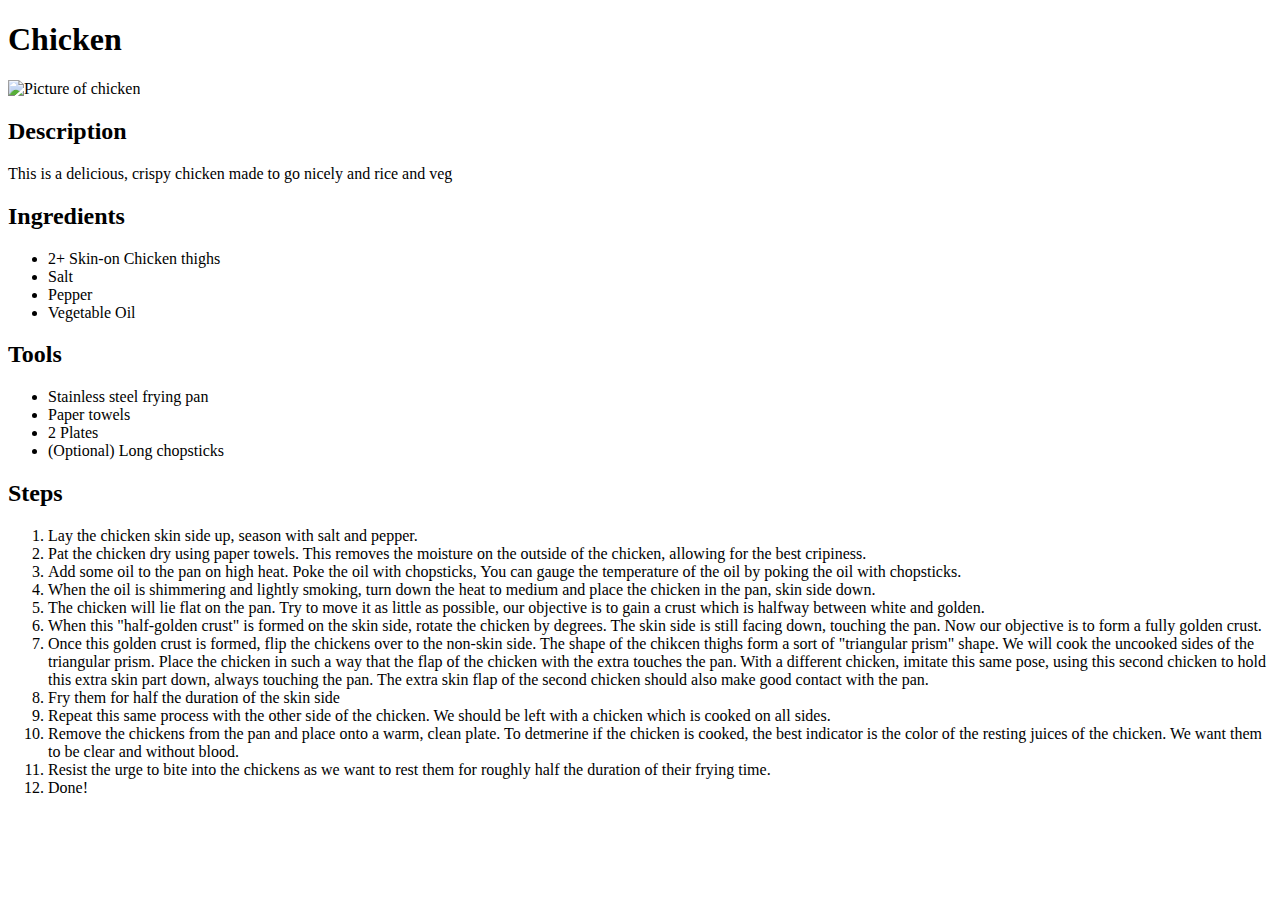
==== recipes/chicken.html @ 204e0ec9 "Added steps for new chicken recipe, also created pages for goulash and bibimbap" ====
<!DOCTYPE html>
<html lang="en">
<head>
    <meta charset="UTF-8">
    <meta name="viewport" content="width=device-width, initial-scale=1.0">
    <title>Chicken</title>
</head>
<body>
    <h1>Chicken</h1>
    <img src="https://www.allrecipes.com/thmb/X23qRO8R0u4Ld79gC9A1uR08z0s=/750x0/filters:no_upscale():max_bytes(150000):strip_icc():format(webp)/crispy-fried-chicken-6fc165b1ad9742db82fadc508b384166.jpeg" alt="Picture of chicken">
    <h2>Description</h2>
    <p>This is a delicious, crispy chicken made to go nicely and rice and veg</p>

    <h2>Ingredients</h2>
    <ul>
        <li>2+ Skin-on Chicken thighs</li>
        <li>Salt</li>
        <li>Pepper</li>
        <li>Vegetable Oil</li>
    </ul>
    <h2>Tools</h2>
    <ul>
        <li>Stainless steel frying pan</li>
        <li>Paper towels</li>
        <li>2 Plates</li>
        <li>(Optional) Long chopsticks</li>
    </ul>
    <h2>Steps</h2>
    <ol>
        <li>Lay the chicken skin side up, season with salt and pepper. </li>
        <li>Pat the chicken dry using paper towels. 
            This removes the moisture on the outside of the chicken, allowing for the best cripiness.</li>
        <li>Add some oil to the pan on high heat. Poke the oil with chopsticks, 
            You can gauge the temperature of the oil by poking the oil with chopsticks.
        </li>
        <li>When the oil is shimmering and lightly smoking, turn down the heat to medium and place the chicken in the pan, skin side down.</li>
        <li>The chicken will lie flat on the pan. Try to move it as little as possible, 
            our objective is to gain a crust which is halfway between white and golden. 
        </li>
        <li>
            When this "half-golden crust" is formed on the skin side, rotate the chicken by degrees. The skin side is still facing down, touching the pan.
            Now our objective is to form a fully golden crust. 
        </li>
        <li>Once this golden crust is formed, flip the chickens over to the non-skin side. The shape of the chikcen thighs form a sort of "triangular prism" shape.
            We will cook the uncooked sides of the triangular prism. Place the chicken in such a way that the flap of the chicken with the extra touches the pan.
            With a different chicken, imitate this same pose, using this second chicken to hold this extra skin part down, always touching the pan.
            The extra skin flap of the second chicken should also make good contact with the pan.
        </li>
        <li>Fry them for half the duration of the skin side</li>
        <li>Repeat this same process with the other side of the chicken. We should be left with a chicken which is cooked on all sides.</li>
        <li>Remove the chickens from the pan and place onto a warm, clean plate. To detmerine if the chicken is cooked, 
            the best indicator is the color of the resting juices of the chicken. We want them to be clear and without blood.</li>
        <li>Resist the urge to bite into the chickens as we want to rest them for roughly half the duration of their frying time.</li>
        <li>Done!</li>
    </ol>
    

</body>
</html>
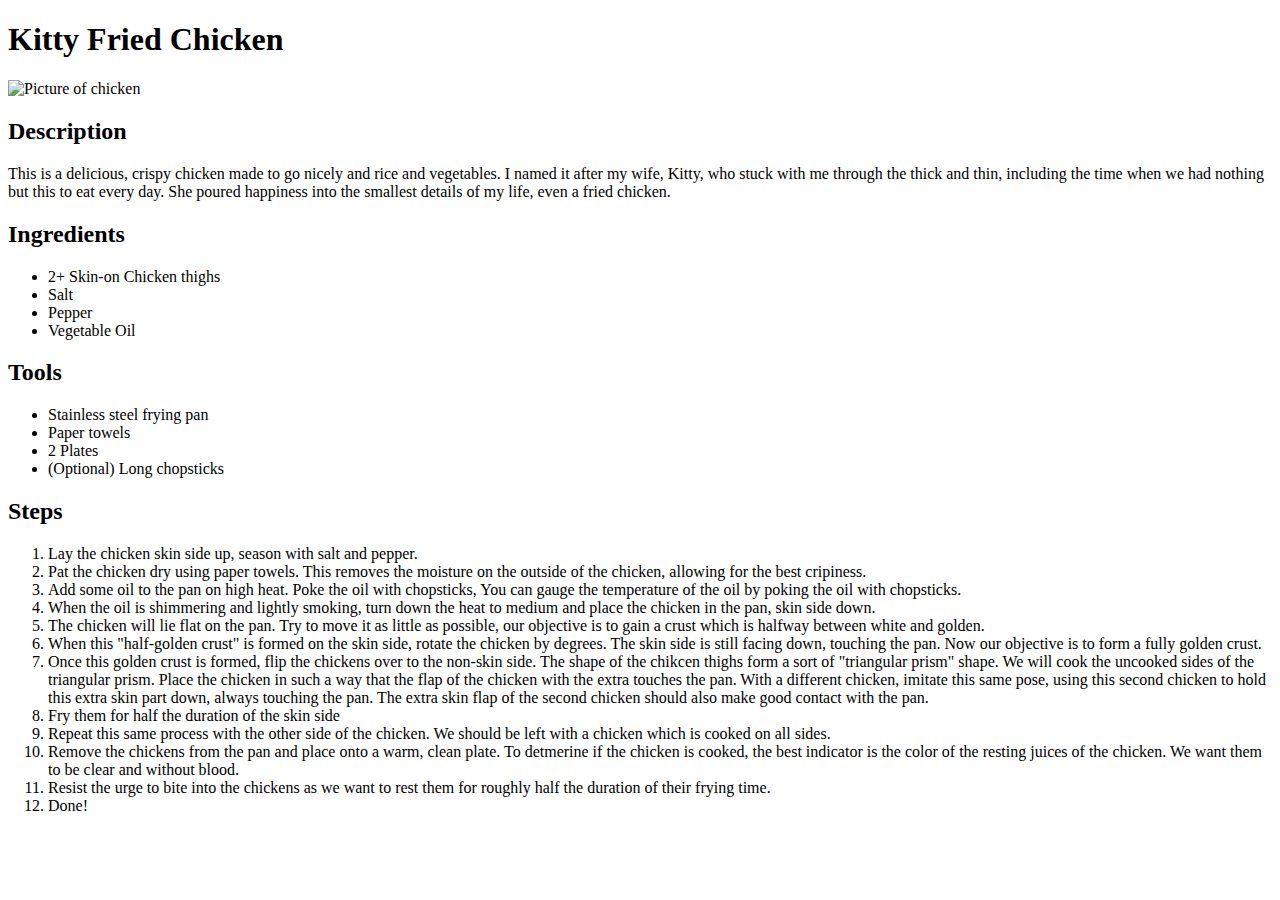
==== commit 0134a8fd: "Adjusted image in the chicken recipe." ====
--- a/recipes/chicken.html
+++ b/recipes/chicken.html
@@ -3,13 +3,17 @@
 <head>
     <meta charset="UTF-8">
     <meta name="viewport" content="width=device-width, initial-scale=1.0">
-    <title>Chicken</title>
+    <title>Kitty Fried Chicken</title>
+    <link rel="stylesheet" href="../style.css" />
 </head>
 <body>
-    <h1>Chicken</h1>
+    <h1>Kitty Fried Chicken</h1>
     <img src="https://www.allrecipes.com/thmb/X23qRO8R0u4Ld79gC9A1uR08z0s=/750x0/filters:no_upscale():max_bytes(150000):strip_icc():format(webp)/crispy-fried-chicken-6fc165b1ad9742db82fadc508b384166.jpeg" alt="Picture of chicken">
     <h2>Description</h2>
-    <p>This is a delicious, crispy chicken made to go nicely and rice and veg</p>
+    <p>This is a delicious, crispy chicken made to go nicely and rice and vegetables. 
+        I named it after my wife, Kitty, who stuck with me through the thick and thin, 
+        including the time when we had nothing but this to eat every day. 
+        She poured happiness into the smallest details of my life, even a fried chicken.</p>
 
     <h2>Ingredients</h2>
     <ul>
--- a/style.css
+++ b/style.css
@@ -0,0 +1,4 @@
+img {
+    width: 500px;
+    height: auto;
+}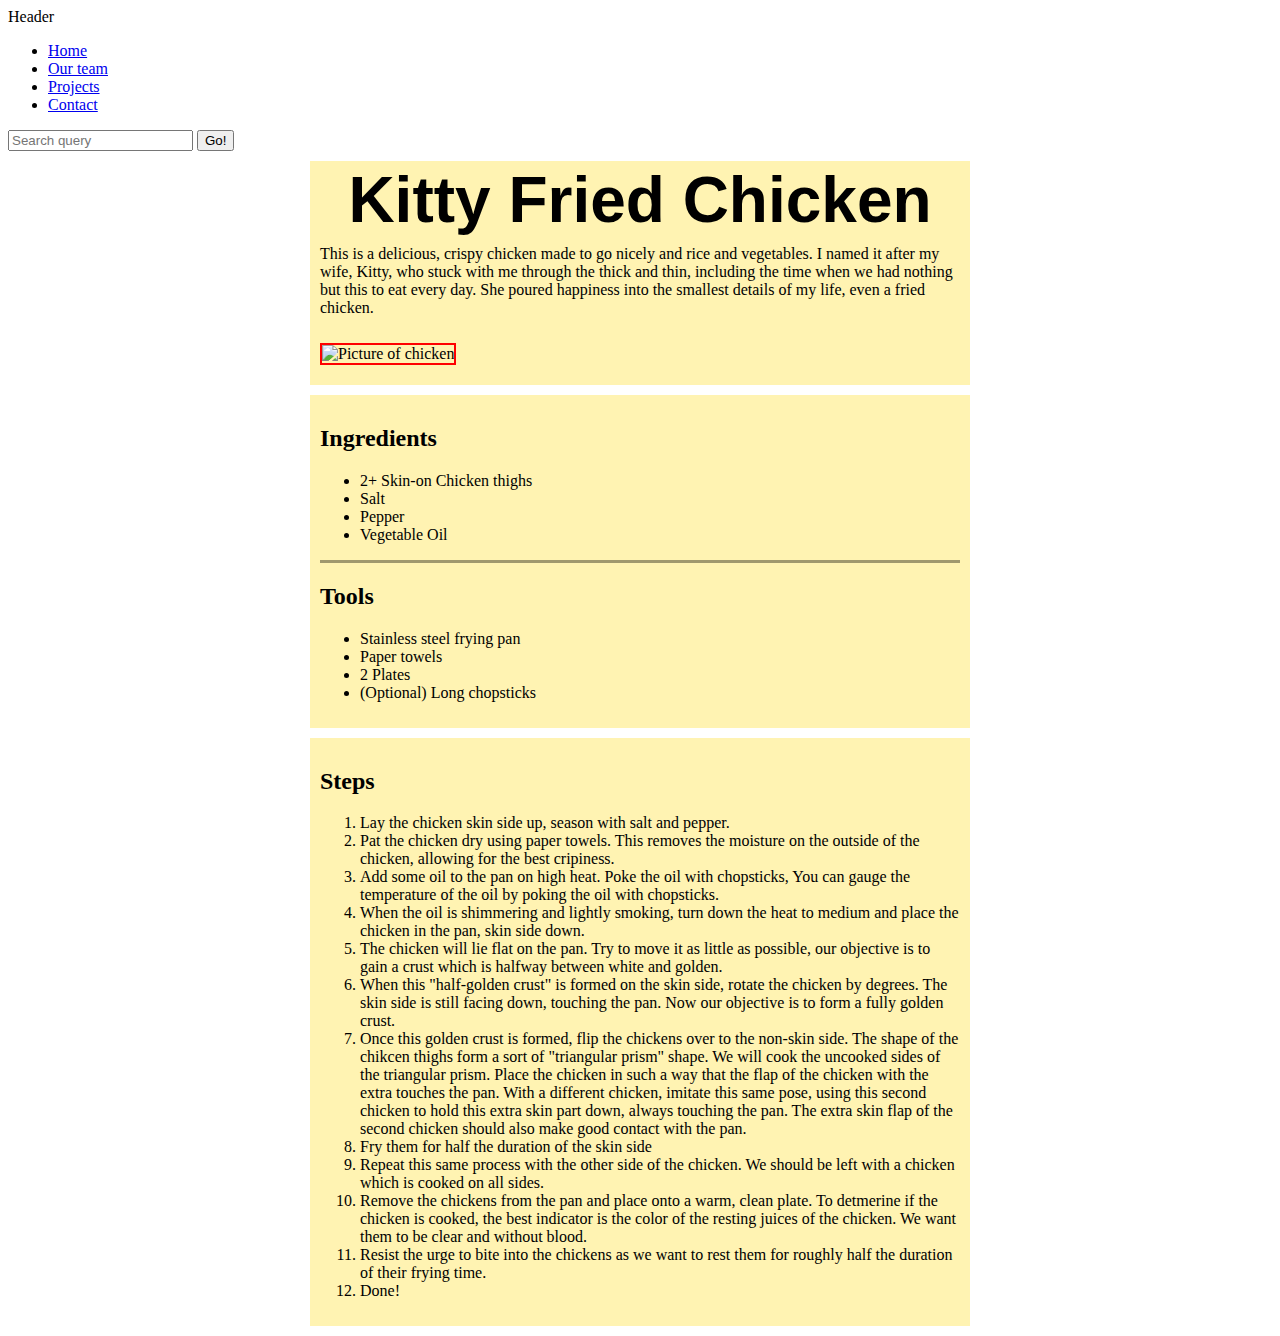
==== commit f4b607fe: "Stylized the chicken recipe page with css." ====
--- a/recipes/chicken.html
+++ b/recipes/chicken.html
@@ -1,62 +1,92 @@
 <!DOCTYPE html>
 <html lang="en">
 <head>
-    <meta charset="UTF-8">
-    <meta name="viewport" content="width=device-width, initial-scale=1.0">
-    <title>Kitty Fried Chicken</title>
-    <link rel="stylesheet" href="../style.css" />
+  <meta charset="UTF-8">
+  <meta name="viewport" content="width=device-width, initial-scale=1.0">
+  <title>Kitty Fried Chicken</title>
+  <link rel="stylesheet" href="../style.css" />
 </head>
 <body>
-    <h1>Kitty Fried Chicken</h1>
-    <img src="https://www.allrecipes.com/thmb/X23qRO8R0u4Ld79gC9A1uR08z0s=/750x0/filters:no_upscale():max_bytes(150000):strip_icc():format(webp)/crispy-fried-chicken-6fc165b1ad9742db82fadc508b384166.jpeg" alt="Picture of chicken">
-    <h2>Description</h2>
+  <header class="recipe-page">Header</header>
+
+  <nav>
+    <ul>
+      <li><a href="../index.html">Home</a></li>
+      <li><a href="#">Our team</a></li>
+      <li><a href="#">Projects</a></li>
+      <li><a href="#">Contact</a></li>
+    </ul>
+  
+        <!-- A Search form is another common non-linear way to navigate through a website. -->
+  
+    <form>
+      <input type="search" name="q" placeholder="Search query" />
+      <input type="submit" value="Go!" />
+    </form>
+  </nav>
+  <div class="card">
+    <h1 class="title">Kitty Fried Chicken</h1>
     <p>This is a delicious, crispy chicken made to go nicely and rice and vegetables. 
-        I named it after my wife, Kitty, who stuck with me through the thick and thin, 
-        including the time when we had nothing but this to eat every day. 
-        She poured happiness into the smallest details of my life, even a fried chicken.</p>
-
+      I named it after my wife, Kitty, who stuck with me through the thick and thin, 
+      including the time when we had nothing but this to eat every day. 
+      She poured happiness into the smallest details of my life, even a fried chicken.</p>
+    <img class="main-image" src="https://www.allrecipes.com/thmb/X23qRO8R0u4Ld79gC9A1uR08z0s=/750x0/filters:no_upscale():max_bytes(150000):strip_icc():format(webp)/crispy-fried-chicken-6fc165b1ad9742db82fadc508b384166.jpeg" alt="Picture of chicken">
+    
+    
+  </div>
+  
+  <div class="card">
+    
     <h2>Ingredients</h2>
     <ul>
-        <li>2+ Skin-on Chicken thighs</li>
-        <li>Salt</li>
-        <li>Pepper</li>
-        <li>Vegetable Oil</li>
+      <li>2+ Skin-on Chicken thighs</li>
+      <li>Salt</li>
+      <li>Pepper</li>
+      <li>Vegetable Oil</li>
     </ul>
-    <h2>Tools</h2>
-    <ul>
+    <div class="subcard"><h2>Tools</h2>
+      <ul>
         <li>Stainless steel frying pan</li>
         <li>Paper towels</li>
         <li>2 Plates</li>
         <li>(Optional) Long chopsticks</li>
-    </ul>
+      </ul>
+    </div>
+  </div>
+
+
+  <div class="card">
     <h2>Steps</h2>
     <ol>
-        <li>Lay the chicken skin side up, season with salt and pepper. </li>
-        <li>Pat the chicken dry using paper towels. 
-            This removes the moisture on the outside of the chicken, allowing for the best cripiness.</li>
-        <li>Add some oil to the pan on high heat. Poke the oil with chopsticks, 
-            You can gauge the temperature of the oil by poking the oil with chopsticks.
-        </li>
-        <li>When the oil is shimmering and lightly smoking, turn down the heat to medium and place the chicken in the pan, skin side down.</li>
-        <li>The chicken will lie flat on the pan. Try to move it as little as possible, 
-            our objective is to gain a crust which is halfway between white and golden. 
-        </li>
-        <li>
-            When this "half-golden crust" is formed on the skin side, rotate the chicken by degrees. The skin side is still facing down, touching the pan.
-            Now our objective is to form a fully golden crust. 
-        </li>
-        <li>Once this golden crust is formed, flip the chickens over to the non-skin side. The shape of the chikcen thighs form a sort of "triangular prism" shape.
-            We will cook the uncooked sides of the triangular prism. Place the chicken in such a way that the flap of the chicken with the extra touches the pan.
-            With a different chicken, imitate this same pose, using this second chicken to hold this extra skin part down, always touching the pan.
-            The extra skin flap of the second chicken should also make good contact with the pan.
-        </li>
-        <li>Fry them for half the duration of the skin side</li>
-        <li>Repeat this same process with the other side of the chicken. We should be left with a chicken which is cooked on all sides.</li>
-        <li>Remove the chickens from the pan and place onto a warm, clean plate. To detmerine if the chicken is cooked, 
-            the best indicator is the color of the resting juices of the chicken. We want them to be clear and without blood.</li>
-        <li>Resist the urge to bite into the chickens as we want to rest them for roughly half the duration of their frying time.</li>
-        <li>Done!</li>
+      <li>Lay the chicken skin side up, season with salt and pepper. </li>
+      <li>Pat the chicken dry using paper towels. 
+          This removes the moisture on the outside of the chicken, allowing for the best cripiness.</li>
+      <li>Add some oil to the pan on high heat. Poke the oil with chopsticks, 
+          You can gauge the temperature of the oil by poking the oil with chopsticks.
+      </li>
+      <li>When the oil is shimmering and lightly smoking, turn down the heat to medium and place the chicken in the pan, skin side down.</li>
+      <li>The chicken will lie flat on the pan. Try to move it as little as possible, 
+          our objective is to gain a crust which is halfway between white and golden. 
+      </li>
+      <li>
+          When this "half-golden crust" is formed on the skin side, rotate the chicken by degrees. The skin side is still facing down, touching the pan.
+          Now our objective is to form a fully golden crust. 
+      </li>
+      <li>Once this golden crust is formed, flip the chickens over to the non-skin side. The shape of the chikcen thighs form a sort of "triangular prism" shape.
+          We will cook the uncooked sides of the triangular prism. Place the chicken in such a way that the flap of the chicken with the extra touches the pan.
+          With a different chicken, imitate this same pose, using this second chicken to hold this extra skin part down, always touching the pan.
+          The extra skin flap of the second chicken should also make good contact with the pan.
+      </li>
+      <li>Fry them for half the duration of the skin side</li>
+      <li>Repeat this same process with the other side of the chicken. We should be left with a chicken which is cooked on all sides.</li>
+      <li>Remove the chickens from the pan and place onto a warm, clean plate. To detmerine if the chicken is cooked, 
+          the best indicator is the color of the resting juices of the chicken. We want them to be clear and without blood.</li>
+      <li>Resist the urge to bite into the chickens as we want to rest them for roughly half the duration of their frying time.</li>
+      <li>Done!</li>
     </ol>
+
+  </div>
+    
     
 
 </body>
--- a/style.css
+++ b/style.css
@@ -1,4 +1,47 @@
-img {
-    width: 500px;
+
+* {
+    /* border: 1px solid red; */
+    /* margin: 10px; */
+}
+
+body {
+    /* margin: 0em; */
+}
+
+.title {
+    text-align: center;
+    font-size: 4em;
+    font-family: "SE Inter","Space Grotesk",Helvetica,sans-serif;
+    margin: -8px;
+}
+
+.card {
+    width: 40em;
+    background: #fff3b2;
+    margin: 10px auto;
+    padding: 10px;
+}
+
+.subcard {
+    width: 100%;
+    background: #fff3b2;
+    margin: 10px auto;
+    border-top: 3px solid #a0986d;
+}
+
+
+header.recipe-page {
+    padding: 1em;
+    margin: -1em;
+}
+
+
+img.main-image {
+    width: 100%;
+    margin: 10px auto;
+    box-sizing: border-box;
+    border: 2px solid red;
     height: auto;
-}+}
+
+
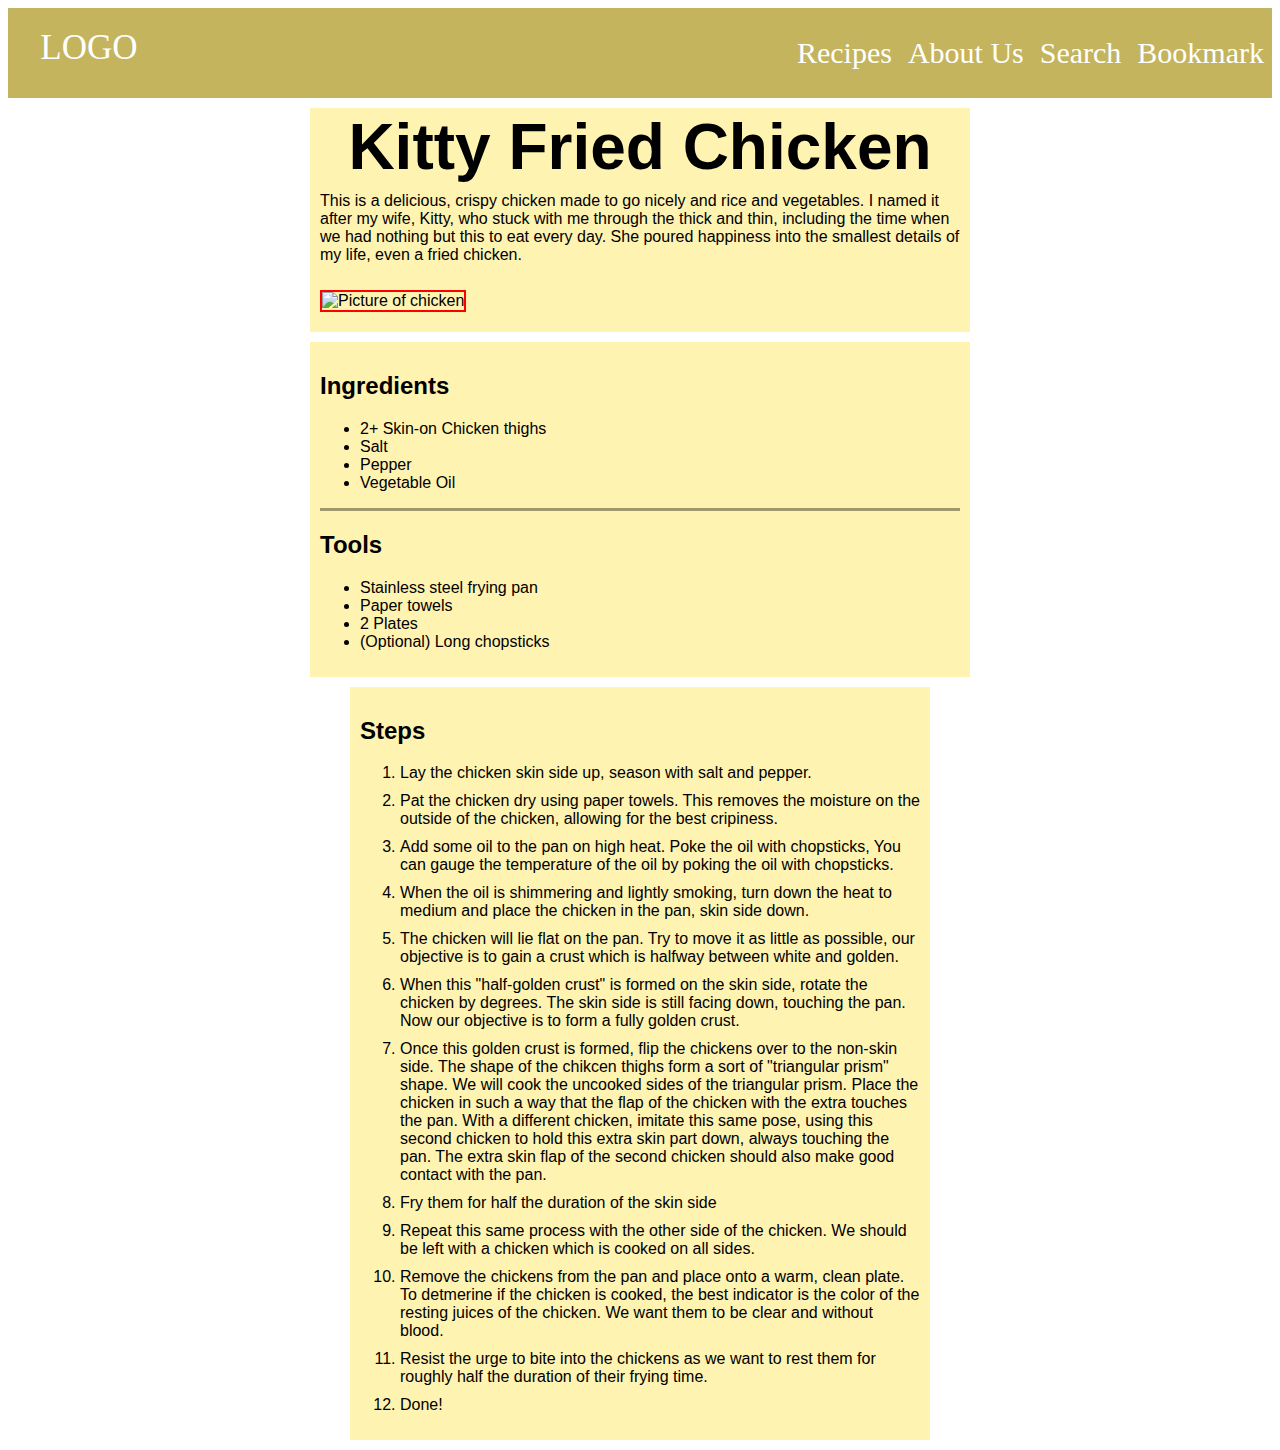
==== commit 9177928f: "Added a navigation bar + working relative links" ====
--- a/recipes/chicken.html
+++ b/recipes/chicken.html
@@ -7,22 +7,18 @@
   <link rel="stylesheet" href="../style.css" />
 </head>
 <body>
-  <header class="recipe-page">Header</header>
-
-  <nav>
-    <ul>
-      <li><a href="../index.html">Home</a></li>
-      <li><a href="#">Our team</a></li>
-      <li><a href="#">Projects</a></li>
-      <li><a href="#">Contact</a></li>
-    </ul>
-  
-        <!-- A Search form is another common non-linear way to navigate through a website. -->
-  
-    <form>
-      <input type="search" name="q" placeholder="Search query" />
-      <input type="submit" value="Go!" />
-    </form>
+  <!-- <header class="recipe-page">Header</header> -->
+  <nav class="menu-container">
+    <div class="menu">
+      <div class="logo">LOGO</div>
+      <div class="links">
+        <div><a href="../index.html">Recipes</a></div>
+        <div><a href="../index.html"></a>About Us</a></div>
+        <div><a href="../index.html"></a>Search</a></div>
+        <div><a href="../index.html"></a>Bookmark</a></div>
+      </div>
+    </div>
+    
   </nav>
   <div class="card">
     <h1 class="title">Kitty Fried Chicken</h1>
@@ -55,7 +51,7 @@
   </div>
 
 
-  <div class="card">
+  <div class="card directions">
     <h2>Steps</h2>
     <ol>
       <li>Lay the chicken skin side up, season with salt and pepper. </li>
--- a/style.css
+++ b/style.css
@@ -7,6 +7,55 @@
 body {
     /* margin: 0em; */
 }
+
+.menu-container {
+    color: #fff;
+    background-color: #c4b45e; 
+    padding: 20px 0;
+    
+    display: flex;
+    justify-content: center;
+}
+  
+.menu {
+    width: 900px;
+
+    display: flex;
+    justify-content: space-around;
+    flex:1;
+}
+
+.logo {
+
+    /* put actual logo here later */
+    font-size: 35px;
+    justify-content: center;
+
+    display: flex; 
+    flex: 0.1 0 100px;
+}
+
+.links {
+    justify-content: flex-end;
+    flex: 1 1 auto;
+    display: flex;
+}
+
+.links > div {
+    font-size: 30px;
+
+    flex: 0  1 auto;
+    justify-content: flex-end;
+    padding: 8px;
+}
+
+.links > div > a {
+    color: white;
+    text-decoration: none;
+}
+
+
+
 
 .title {
     text-align: center;
@@ -20,6 +69,7 @@
     background: #fff3b2;
     margin: 10px auto;
     padding: 10px;
+    font-family: Inter,Helvetica,sans-serif;
 }
 
 .subcard {
@@ -28,6 +78,21 @@
     margin: 10px auto;
     border-top: 3px solid #a0986d;
 }
+
+
+.ingredients {
+
+}
+
+.directions {
+    width: 35em;
+}
+
+.directions li{
+    margin: 10px 0px; 
+
+}
+
 
 
 header.recipe-page {
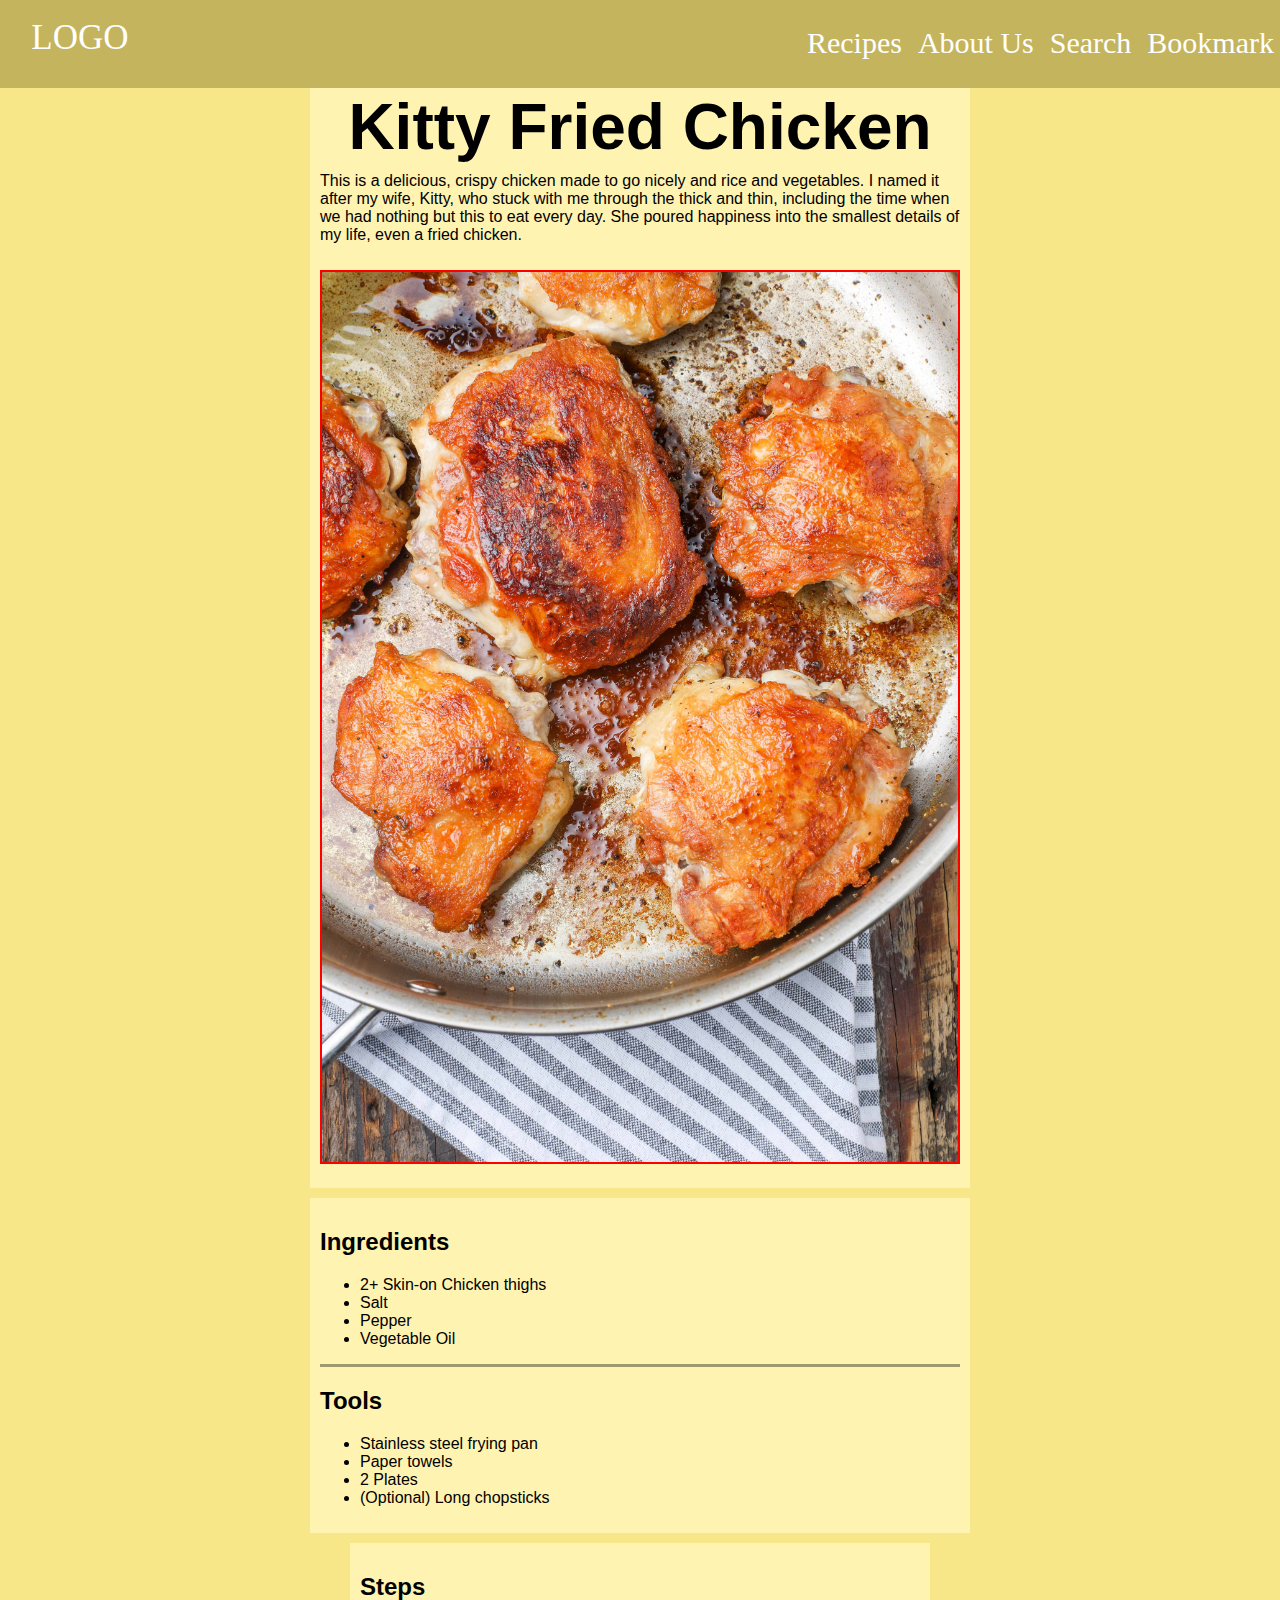
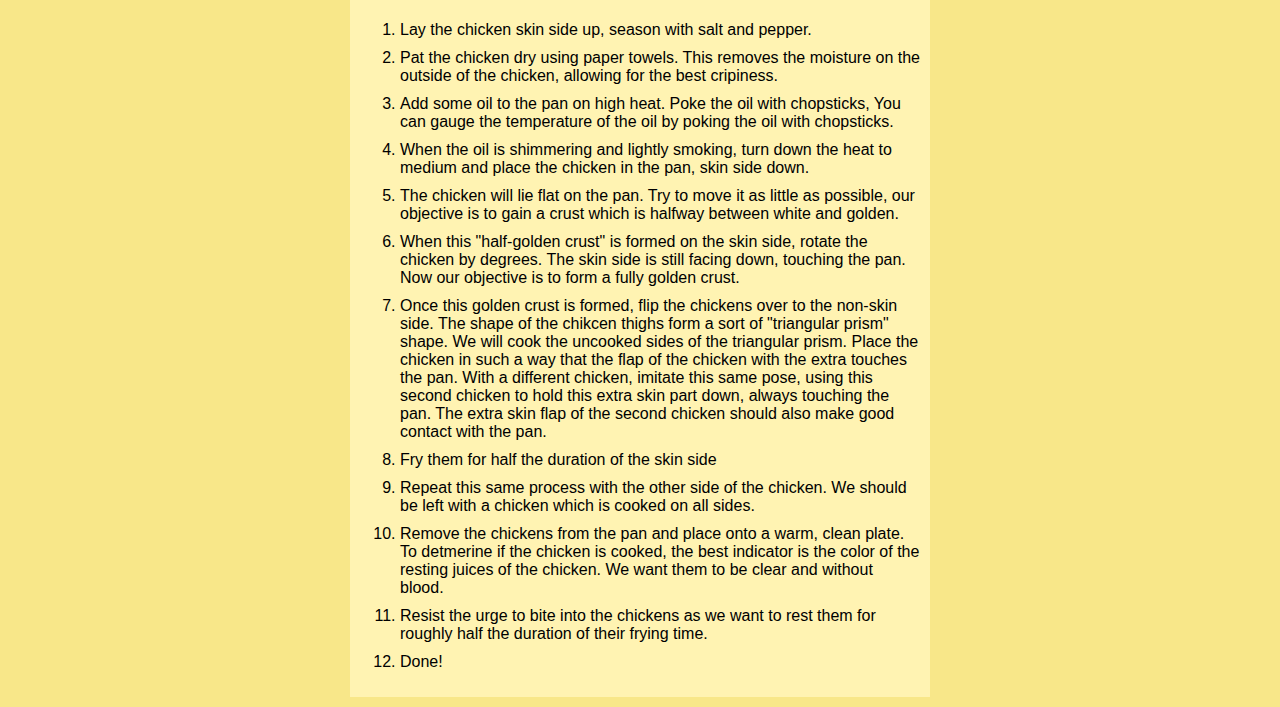
==== commit 9891ceb6: "Reponsive home page + new recipe pages" ====
--- a/recipes/chicken.html
+++ b/recipes/chicken.html
@@ -26,7 +26,7 @@
       I named it after my wife, Kitty, who stuck with me through the thick and thin, 
       including the time when we had nothing but this to eat every day. 
       She poured happiness into the smallest details of my life, even a fried chicken.</p>
-    <img class="main-image" src="https://www.allrecipes.com/thmb/X23qRO8R0u4Ld79gC9A1uR08z0s=/750x0/filters:no_upscale():max_bytes(150000):strip_icc():format(webp)/crispy-fried-chicken-6fc165b1ad9742db82fadc508b384166.jpeg" alt="Picture of chicken">
+    <img class="main-image" src="../images/kitty-fried-chicken.jpg" alt="Picture of chicken">
     
     
   </div>
--- a/style.css
+++ b/style.css
@@ -2,13 +2,59 @@
 * {
     /* border: 1px solid red; */
     /* margin: 10px; */
+    
 }
 
 body {
     /* margin: 0em; */
+    background-color: #f8e789; 
+}
+
+
+.recipe-container {
+    display: flex;
+    /* border: 10px solid red; */
+    gap: 5em;
+    flex-wrap: wrap;
+}
+.recipe-container > a {
+    /* border: 5px solid green; */
+    flex: 1 1 auto;
+    width: 30%;
+    height: auto;
+    /* height: auto; */
+    display: flex;
+    flex-wrap: wrap;
+    flex-direction: column;
+    /* display: flex; */
+}
+.recipe-container > a > img {
+    flex-direction: column;
+    /* border: 5px solid blue; */
+    flex: 0 1 auto; 
+    width: 100%;
+    height: 100%;
+    object-fit: cover;
+}
+
+@media(max-width:768px) {
+    .recipe-container {y
+        flex-direction: column;
+    }
+    .recipe-container > a {
+        /* border: 5px solid green; */
+        flex: 1 1 auto;
+        width: 100%;
+        /* height: auto; */
+        display: flex;
+        flex-wrap: wrap;
+        flex-direction: column;
+        /* display: flex; */
+    }
 }
 
 .menu-container {
+    margin: -10px -10px -10px -10px;
     color: #fff;
     background-color: #c4b45e; 
     padding: 20px 0;
@@ -16,6 +62,7 @@
     display: flex;
     justify-content: center;
 }
+
   
 .menu {
     width: 900px;
